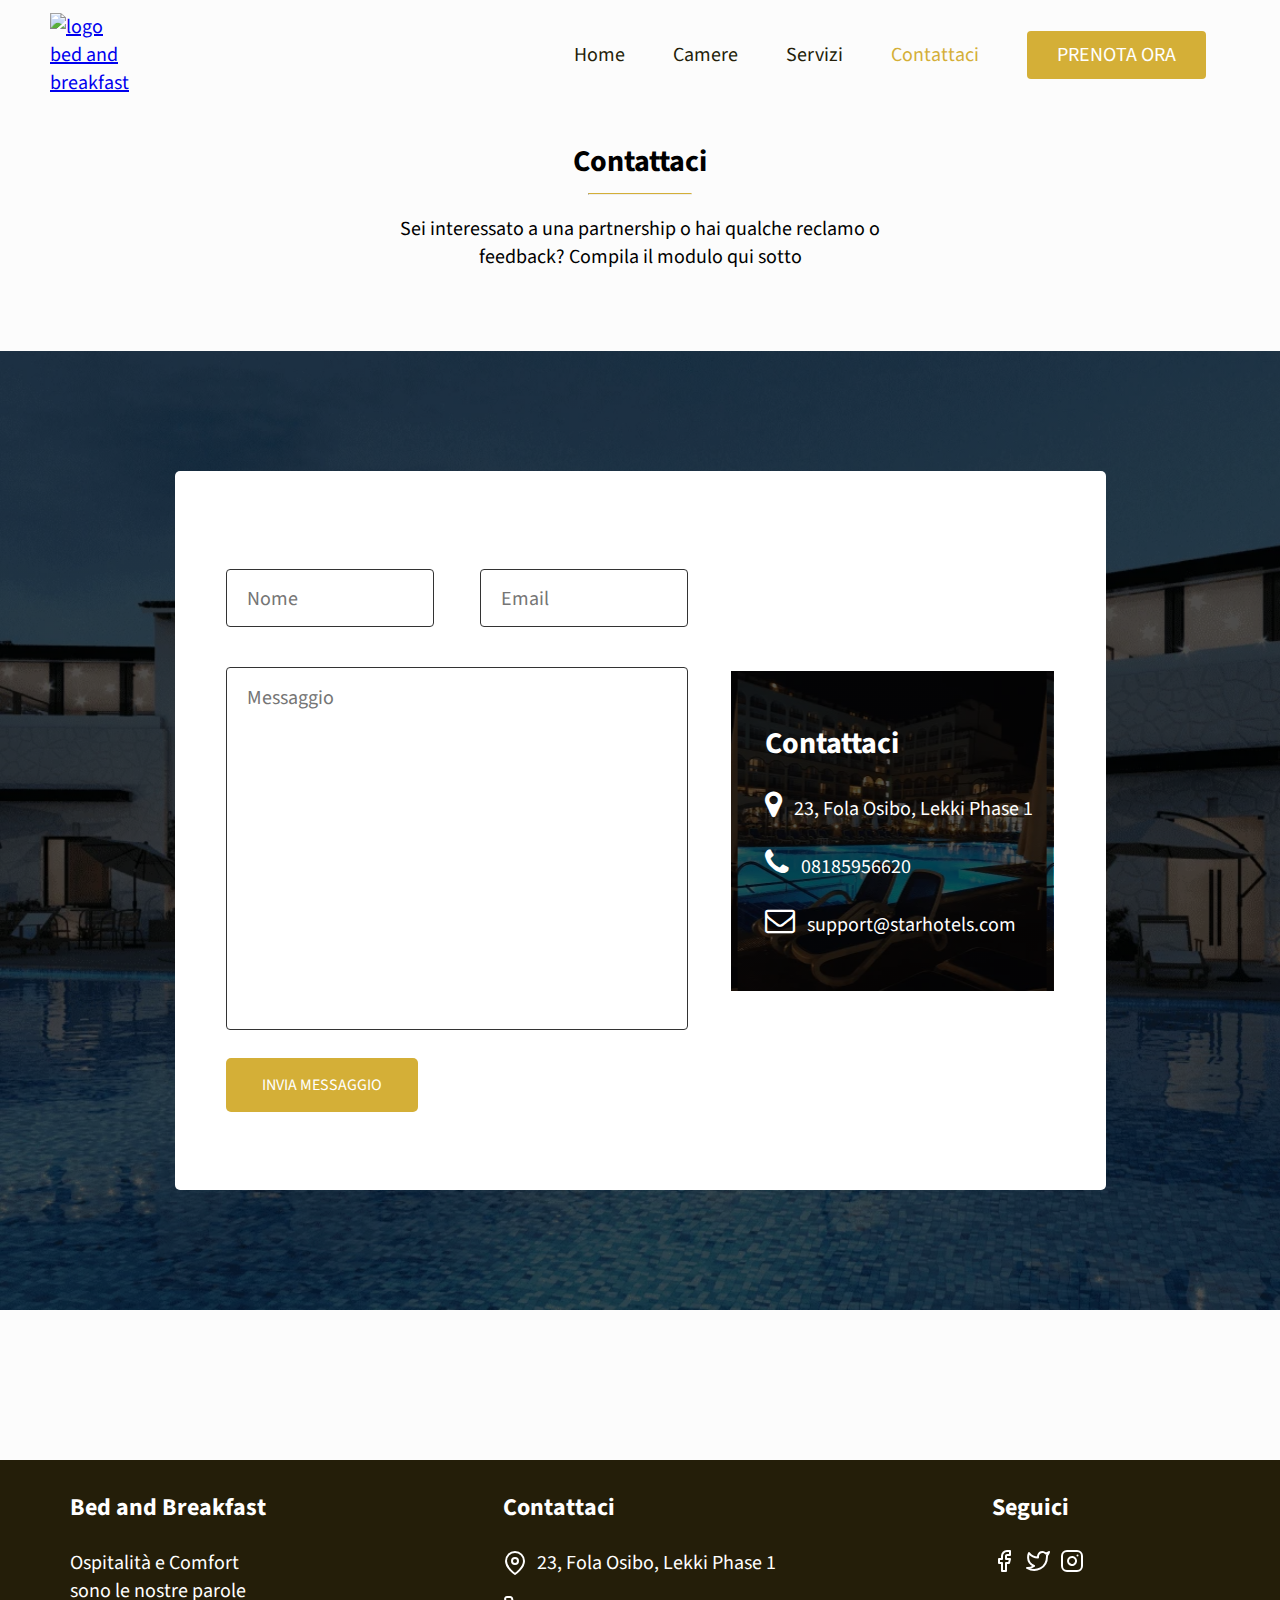
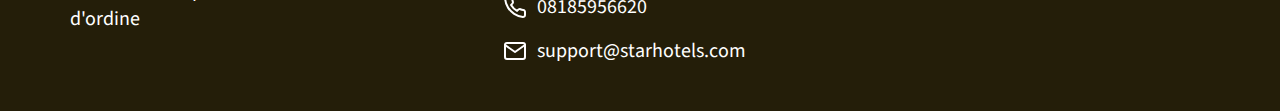
==== contact-page.html @ 0a638cde "first commit, traduzioni fatte" ====
<!DOCTYPE html>
<html lang="it">
<head>
	<meta charset="UTF-8" />
	<meta name="viewport" content="width=device-width, initial-scale=1.0" />
	<title>Bed and Breakfast - Pagina dei Contatti</title>
	<link
		rel="stylesheet"
		href="https://cdnjs.cloudflare.com/ajax/libs/font-awesome/4.7.0/css/font-awesome.min.css"
	/>
	<link
		href="https://fonts.googleapis.com/css2?family=Source+Sans+Pro:wght@400;700&display=swap"
		rel="stylesheet"
	/>
	<link rel="stylesheet" href="./assets/css/global-header.css" />
	<link rel="stylesheet" href="./assets/css/global-footer.css" />
	<link rel="stylesheet" href="./assets/css/accesibility.css">
	<link rel="stylesheet" href="./assets/css/contact-page.css" />
	<link
		rel="shortcut icon"
		href="./assets/img/favicon.webp"
		type="image/x-icon"
	/>
</head>
<body>
	<header>
		<div class="header-container">
			<nav class="header-nav-bar">
				<div class="header-nav-logo">
					<a href="index.html">
						<img src="https://res.cloudinary.com/joshuafolorunsho/image/upload/v1591615159/star_hotels_logo.png"
							alt="logo bed and breakfast">
					</a>
				</div>
				<ul class="header-nav-lists">
					<li class="header-nav-list">
						<a class="header-nav-link" href="index.html">Home</a>
					</li>
					<li class="header-nav-list">
						<a class="header-nav-link" href="rooms-and-suites.html">Camere</a>
					</li>
					<li class="header-nav-list">
						<a class="header-nav-link" href="facilities.html">Servizi</a>
					</li>
					<li class="header-nav-list">
						<a class="header-nav-link header-active" href="contact-page.html">Contattaci</a>
					</li>
					<li class="header-nav-list">
						<a class="header-btn header-btn-custom" href="https://timbu.com/search?query=hotel">PRENOTA ORA</a>
					</li>
				</ul>
				<div class="header-hamburger-icon">
					<div class="header-hamburger-line-1"></div>
					<div class="header-hamburger-line-2"></div>
					<div class="header-hamburger-line-3"></div>
				</div>
			</nav>
		</div>
	</header>

	<main>
		<div class="container">
			<!-- Header part contain Title page and description -->
			<div class="header">
				<h2>Contattaci</h2>
				<hr/>
				<p>
					Sei interessato a una partnership o hai qualche reclamo o feedback? Compila il modulo qui sotto
				</p>
			</div>

			<!-- End of header Part -->

			<!-- Main part contain form and information contactus -->
			<div class="main">
				<div class="contact">
					<!-- Form start here -->
					<div class="contact-form">
						<form action="#">
							<div class="contact-detail">
								<label class="hide" for="name">Inserisci il tuo nome</label>
								<input type="text" class="form-control" placeholder="Nome" id="name" />
								<label class="hide" for="email">Inserisci il tuo indirizzo email</label>
								<input
									type="email"
									class="form-control"
									placeholder="Email"
									id="email"
									name="email"
								/>
							</div>
							<label class="hide" for="message">Messaggio</label>
							<textarea
								class="form-control"
								rows="5"
								id="comment"
								placeholder="Messaggio"
								style="resize: none; width: 100%;"
								name="message"
							></textarea>

							<button type="submit" class="btn">INVIA MESSAGGIO</button>
						</form>
					</div>
					<!-- Form finish here -->

					<!-- Contact Us start here -->
					<div class="contact-us">
						<h3>Contattaci</h3>

						<span>
							<i style="font-size: 1.5rem;" class="fa fa-map-marker" aria-hidden="true"></i>
							23, Fola Osibo, Lekki&nbsp;Phase&nbsp;1
						</span>
						<span>
							<i style="font-size: 1.5rem;" class="fa fa-phone" aria-hidden="true"></i>
							08185956620
						</span>
						<span>
							<i style="font-size: 1.5rem;" class="fa fa-envelope-o" aria-hidden="true"></i>
							support@starhotels.com
						</span>
					</div>
					<!-- Contact Us Finish here -->
				</div>
			</div>
		</div>
	</main>

	<footer class="footer">
		<div class="footer-container">
			<nav class="footer-nav">
				<div class="footer-description">
					<h3 class="footer-description-title">Bed and Breakfast</h3>
					<p>Ospitalità e Comfort sono le nostre parole d'ordine</p>
				</div>
				<div class="footer-contact-us">
					<h3 class="footer-description-title">Contattaci</h3>
					<p class="footer-description-detail"> 
						<img src="./assets/img/map-pin.svg" class="footer-description-icon" alt="posizione bed and breakfast">
						<span>23, Fola Osibo, Lekki Phase 1</span>
					</p>
					<p class="footer-description-detail">
						<img src="./assets/img/phone.svg" class="footer-description-icon" alt="numero di telefono bed and breakfast"> 
						<span>08185956620</span>
					</p>
					<p class="footer-description-detail">
						<img src="./assets/img/mail.svg" class="footer-description-icon" alt="email bed and breakfast">
						<span>support@starhotels.com</span>
					</p>
				</div>
				<div class="footer-follow-us">
					<h3 class="footer-description-title">Seguici</h3>
					<ul class="footer-follow-us-lists">
						<li class="follow-us-list">
							<a href="">
								<img src="./assets/img/facebook.svg" alt="pagina facebook bed and breakfast">
							</a>
						</li>
						<li class="follow-us-list">
							<a href="">
								<img src="./assets/img/twitter.svg" alt="pagina twitter bed and breakfast">
							</a>
						</li>
						<li class="follow-us-list">
							<a href="">
								<img src="./assets/img/instagram.svg" alt="pagina instagram bed and breakfast">
							</a>
						</li>
					</ul>
				</div>
			</nav>
		</div>
	</footer>
	<script src="assets/js/toggleHamburger.js"></script>
</body>
</html>
---- assets/css/global-header.css ----
* {
	margin: 0;
	padding: 0;
	box-sizing: border-box;
}

body {
	font-family: 'Source Sans Pro', sans-serif;
	background-color: #fcfcfc;
}

.header-container {
	max-width: 1200px;
	margin: 0 auto;
	padding: 10px;
	font-size: 16px;
}

.header-nav-lists {
	display: none;
}

.header-nav-list {
	padding: 0 24px;
	list-style-type: none;
}

.header-nav-bar {
	display: flex;
	justify-content: space-between;
	align-items: center;
	height: 10vh;
}

.header-nav-link {
	text-decoration: none;
	color: #241e09;
	font-size: 20px;
}

.header-active {
	color: #d4af37;
}

.header-nav-logo {
	width: 80px;
	position: relative;
	z-index: 11;
}

/**Hamburger ICON **/
.header-hamburger-icon {
	width: 100px;
	height: 30px;
	display: flex;
	flex-direction: column;
	justify-content: center;
	align-items: flex-end;
	cursor: pointer;
}

.header-hamburger-line-1,
.header-hamburger-line-2,
.header-hamburger-line-3 {
	background-color: #d4af37;
	width: 1.78rem;
	height: 0.2rem;
	transition: all 0.2s ease-in-out;
	position: relative;
	z-index: 10;
}

.header-hamburger-line-1,
.header-hamburger-line-2 {
	margin-bottom: 6px;
}

/* Show class to  change the state of hambuger icon cross*/
.show .header-hamburger-line-1 {
	transform: translateY(10px) rotate(135deg);
}

.show .header-hamburger-line-2 {
	opacity: 0;
}

.show .header-hamburger-line-3 {
	transform: translateY(-8.6px) rotate(-135deg);
}

/*Show */

header ul.show {
	position: fixed;
	background-color: #fff;
	top: 8vh;
	left: 0;
	height: 100%;
	width: 100%;
	margin-top: -8vh;
	display: flex;
	flex-direction: column;
	justify-content: center;
	align-items: center;
	z-index: 10;
}

header ul.show li {
	margin: 1rem 0;
}

.header-btn {
	text-decoration: none;
}

.header-btn-custom {
	padding: 10px 30px;
	width: 133px;
	height: 48px;
	border-radius: 4px;
	background-color: #d4af37;
	color: #fff;

}

.header-btn-custom:hover, 
.header-btn-custom:active {
	background-color: #c9a633;
	border: 1px solid #c9a633;
}

@media (min-width: 850px) {
	.header-nav-lists {
		display: flex;
	}

	.header-hamburger-icon {
		display: none;
	}
}

@media (min-width: 1200px) {
	* {
		font-size: 20px;
	}
}
---- assets/css/global-footer.css ----
.footer {
	background-color: #241e09;
	color: #fff;
   min-height: 240px;
}

.footer-container {
	max-width: 1200px;
	margin: 0 auto;
	padding: 1.5rem;
	display: flex;
	flex-direction: column;
	justify-content: start;
	min-height: 240px;
	font-size: 18px;
}

.footer-nav {
	display: grid;
	justify-items: start;
	grid-gap: 70px;
	grid-template-columns: repeat(auto-fit, minmax(280px, 1fr));
}

.footer-description {
   max-width: 210px;
   justify-self: start;
}

.footer-description-title {
	margin-bottom: 24px;
	font-size: 24px;
}

.footer-description-detail {
	display: flex;
	align-items: center;
	margin-bottom: 16px;
}

.footer-description-icon {
	padding-right: 10px;
}

.footer-follow-us-lists {
	display: flex;
	text-decoration: none;
   list-style-type: none;
}

.follow-us-list {
   justify-self: start;
	padding-right: 10px;
}



@media (min-width: 768px) {


   .footer-nav {
      justify-items: start;
   }
   
}


@media (min-width: 1200px) {


   .footer-nav {
      justify-items: center;
   }
   
}
---- assets/css/accesibility.css ----
/*Making the hide element accessible for screen readers*/
.hide {
	position: absolute;
	height: 1px;
	width: 1px;
	overflow: hidden;
	clip: rect(1px 1px 1px 1px); /* IE6, IE7 */
	clip: rect(1px, 1px, 1px, 1px);
}

.jumbotron-form input:focus {
   border: 1.5px solid #3b331a;
}
---- assets/css/contact-page.css ----
.container {
	max-width: 100vw;
	margin: 0 auto;
	padding: 1.5rem 0;
}

main {
	margin-bottom: 6rem;
}

body {
	font-size: 18px;
}

h2 {
	font-weight: bold;
	font-size: 30px;
	margin-bottom: 0;
}

h3 {
	font-size: 30px;
}

i {
	margin-right: 8px;
}

hr {
	border-top: 1.5px solid #d4af37;
	width: 104px;
	margin: 0.5rem auto 1rem;
}

form {
	max-width: 100%;
}

/* ****************** */
.header {
	text-align: center;
	width: 50%;
	margin: 0 auto 4rem auto;
}

.header p {
	margin: 0 auto;
	max-width: 500px;
}

/* main div with div for form and contactus with background image */
.main {
	background: linear-gradient(rgba(0, 0, 0, 0.68), rgba(0, 0, 0, 0.68)),
		url('../img/Rectangle\ 75.webp');
	background-size: cover;
	background-repeat: no-repeat;
	height: 959px;
	display: flex;
	align-items: center;
	width: 100%;
}

/* Contact div contain form and contact us */
.contact {
	background: #ffffff;
	border-radius: 5px;
	display: flex;
	align-items: center;
	justify-content: space-around;
	max-width: 931px;
	height: 719px;
	margin: auto;
	padding: 0 1.5rem;
}

.contact-form {
	width: 53%;
}

.form-control {
	border: 1px solid #333333;
	box-sizing: border-box;
	border-radius: 4px;
	margin: 1rem 0;
	padding: 16px 20px;
}

.form-control::placeholder {
	font-family: 'Source Sans Pro', sans-serif;
}

.form-control:focus {
	border: 1px solid #d4af37;
}

#email,
#name {
	width: 45%;
	height: 58px;
}

#comment {
	height: 363px;
}

/* the input mail and name from form */
.contact-detail {
	display: flex;
	align-items: center;
	justify-content: space-between;
}

.contact-us {
	width: 37%;
	height: 320px;
	background: linear-gradient(rgba(0, 0, 0, 0.68), rgba(0, 0, 0, 0.68)),
		url('../img/Rectangle\ 57.webp');
	background-position: center top;
	color: white;
	display: flex;
	flex-direction: column;
	justify-content: space-around;
	padding: 2rem 0;
}

.contact-us > span,
.contact-us h3 {
	margin-left: 1.7rem;
}

.btn {
	font-size: 16px;
	padding: 0.8rem 1.8rem;
	background-color: #d4af37;
	color: white;
	border-radius: 5px;
	border: none;
	font-family: 'Source Sans Pro', sans-serif;
}

@media only screen and (max-width: 1000px) {
	.contact {
		width: 80%;
	}

	.contact-us > span {
		margin-left: 1rem;
		font-size: 16px;
	}

	.header {
		width: 60%;
	}
}
@media only screen and (max-width: 850px) {
	.contact {
		flex-direction: column;
		align-items: center;
		justify-content: space-around;
		padding: 0 1.5rem;
		height: 90%;
	}

	.contact-form {
		width: 85%;
	}

	.contact-us {
		width: 85%;
		height: 25%;
		color: white;
		padding: 2rem 0;
	}

	.contact-detail {
		flex-direction: column;
	}

	#email,
	#name {
		width: 100%;
	}

	textarea {
		height: 60%;
	}
}
@media only screen and (max-width: 500px) {
	.header {
		width: 70%;
	}

	#comment {
		height: 250px;
	}

	.contact {
		width: 95%;
	}

	.contact-form {
		width: 95%;
	}

	.contact-us {
		width: 95%;
		height: 25%;
		color: white;
		padding: 2rem 0;
	}
}
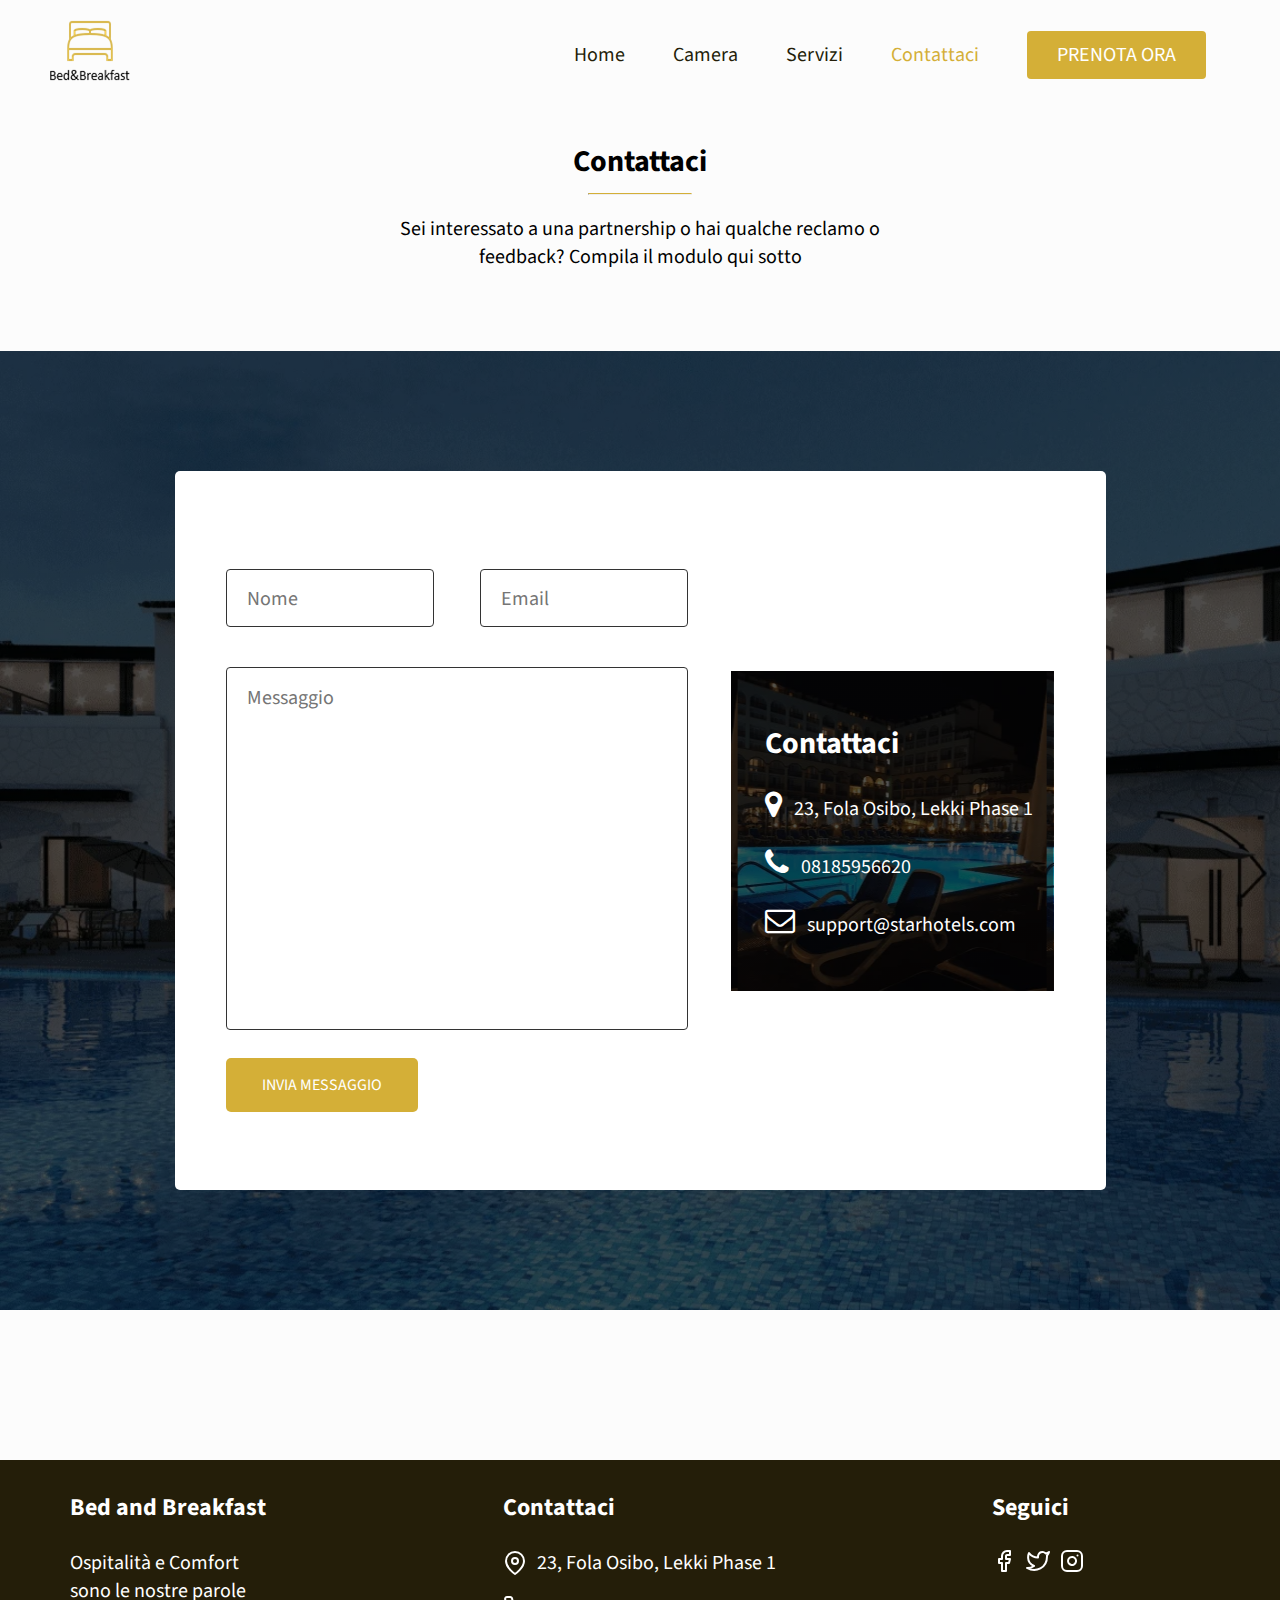
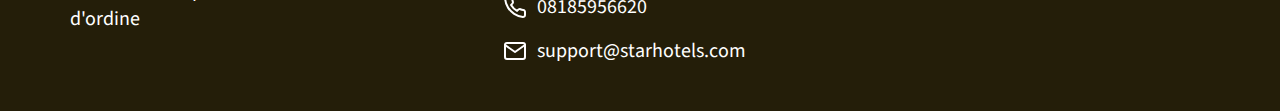
==== commit 783be698: "cambiato logo e reso sito per appartamento singolo, non struttura con piu stanze" ====
--- a/contact-page.html
+++ b/contact-page.html
@@ -16,11 +16,7 @@
 	<link rel="stylesheet" href="./assets/css/global-footer.css" />
 	<link rel="stylesheet" href="./assets/css/accesibility.css">
 	<link rel="stylesheet" href="./assets/css/contact-page.css" />
-	<link
-		rel="shortcut icon"
-		href="./assets/img/favicon.webp"
-		type="image/x-icon"
-	/>
+	<link rel="shortcut icon" href="./assets/img/broserImg.png" type="image/x-icon">
 </head>
 <body>
 	<header>
@@ -28,7 +24,7 @@
 			<nav class="header-nav-bar">
 				<div class="header-nav-logo">
 					<a href="index.html">
-						<img src="https://res.cloudinary.com/joshuafolorunsho/image/upload/v1591615159/star_hotels_logo.png"
+						<img src="./assets/img/browserImgMyedit.png"
 							alt="logo bed and breakfast">
 					</a>
 				</div>
@@ -37,7 +33,7 @@
 						<a class="header-nav-link" href="index.html">Home</a>
 					</li>
 					<li class="header-nav-list">
-						<a class="header-nav-link" href="rooms-and-suites.html">Camere</a>
+						<a class="header-nav-link" href="rooms-and-suites.html">Camera</a>
 					</li>
 					<li class="header-nav-list">
 						<a class="header-nav-link" href="facilities.html">Servizi</a>
